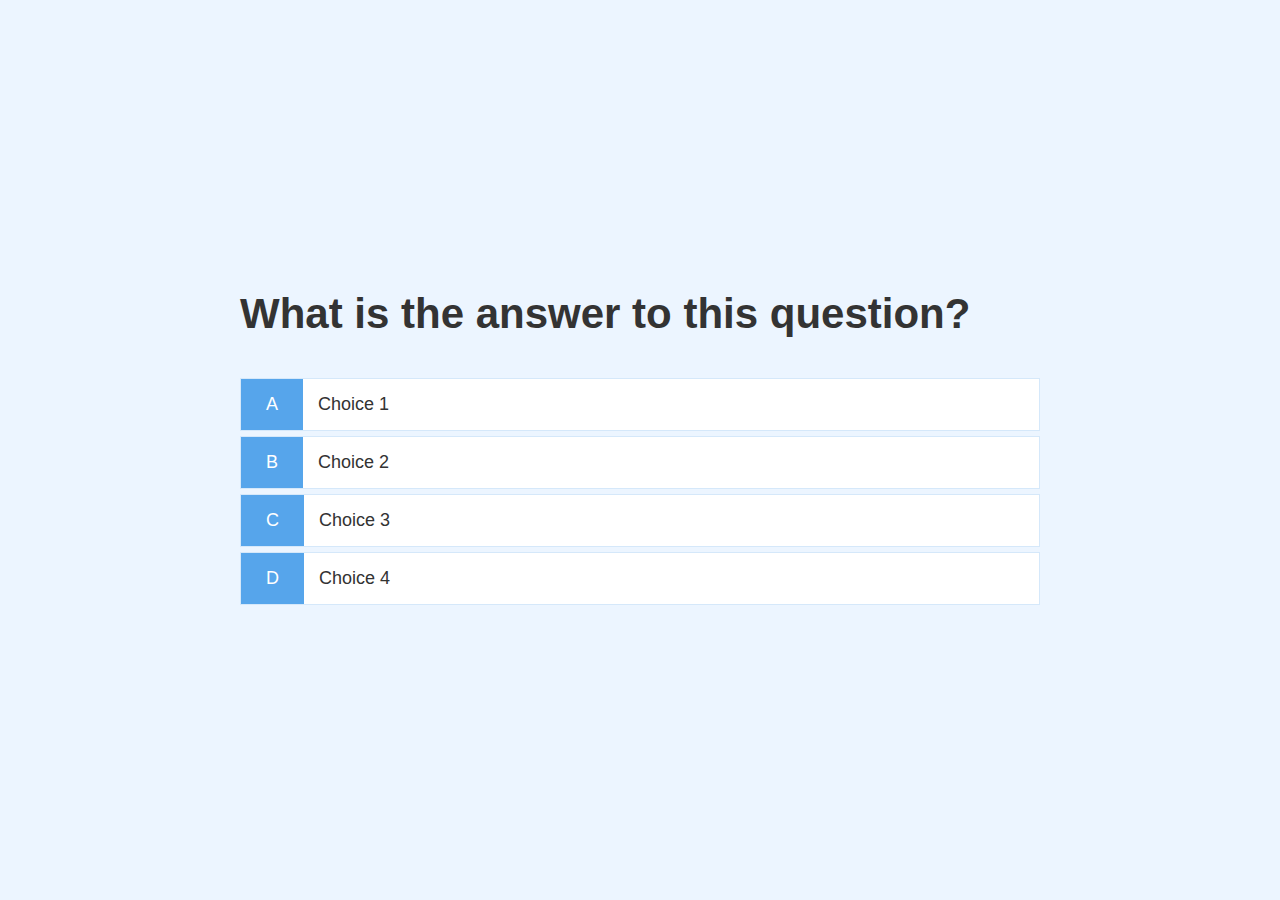
==== game.html @ 2ab28958 "Added frontend" ====
<!DOCTYPE html>
<html lang="en">
<head>
    <meta charset="UTF-8">
    <meta name="viewport" content="width=device-width, initial-scale=1.0">
    <meta http-equiv="X-UA-Compatible" content="ie=edge">
    <title>Quick Quiz - Play</title>
    <link rel="stylesheet" href="app.css">
    <link rel="stylesheet" href="game.css">
</head>
    <body>
        <div class="container">
            <div id="game" class="justify-centre flex-column">
                <h2 id="quesiton">What is the answer to this question?</h2>
                <div class="choice-container">
                    <p class="choice-prefix">A</p>
                    <p class="choice-text" data-number="1">Choice 1</p>
                </div>
                <div class="choice-container">
                    <p class="choice-prefix">B</p>
                    <p class="choice-text" data-number="2">Choice 2</p>
                </div>
                <div class="choice-container">
                    <p class="choice-prefix">C</p>
                    <p class="choice-text" data-number="3">Choice 3</p>
                </div>
                <div class="choice-container">
                    <p class="choice-prefix">D</p>
                    <p class="choice-text" data-number="4">Choice 4</p>
                </div>
            </div>
        </div>
        <script src="game.js"></script>
    </body>
</html>
---- app.css ----
:root{
    background-color: #ecf5ff;
    font-size: 62.5%;
} 

*{
    box-sizing: border-box;
    font-family: Arial, Helvetica, sans-serif;
    margin: 0;
    padding: 0;
    color: #333;
}

h1,
h2,
h3,
h4{
    margin-bottom: 1rem;
}

h1{
    font-size: 5.4rem;
    color: #56a5eb;
    margin-bottom: 5rem;
}

h1 > span{
    font-size: 2.4rem;
    font-weight: 500;
}

h2{
    font-size: 4.2rem;
    margin-bottom: 4rem;
    font-weight: 700;
}

h3{
    font-size: 2.8rem;
    font-weight: 500;
}

/*UTILITIES*/

.container{
    width: 100vw;
    height: 100vh;
    display: flex;
    justify-content: center;
    align-items: center;
    max-width: 80rem;
    margin: 0 auto;
}
.container > * {

    width: 100%;
}

.flex-column {
    display: flex;
    flex-direction: column;
}

.flex-center{
    justify-content: center;
    align-items: center;
}

.justify-center{
    justify-content: center;
}

.text-center {
    text-align: center;
}

.hidden {
    display: none;
}

/*BUTTONS*/
.btn {
    font-size: 1.8rem;
    padding: 1rem 0;
    width: 20rem;
    text-align: center;
    border: 0.1rem solid #56a5eb;
    margin-bottom: 1rem;
    text-decoration: none;
    color: #56a5eb;
    background-color: white;
}

.btn:hover {
    cursor: pointer;
    box-shadow: 0 0.4rem 1.4rem 0 rgba(86, 185, 235, 0.5);
    transform: translateY(-0.1rem);
    transition: transform 150ms;
}

.btn[:disabled]:hover {
    cursor: not-allowed;
    box-shadow: none;
    transform: none;
}
---- game.css ----
.choice-container {
    display: flex;
    margin-bottom: 0.5rem;
    width: 100%;
    font-size: 1.8rem;
    border: 0.1rem solid rgb(86, 165,235, 0.25);
    background-color: white;
}

.choice-container:hover {
    cursor: pointer;
    box-shadow: 0 0.4rem 1.4rem 0 rgba(86, 185, 235, 0.5);
    transform: translateY(-0.1rem);
    transition: transform 150ms;
}

.choice-prefix {
    padding: 1.5rem 2.5rem;
    background-color: #56a5eb;
    color: white;
}

.choice-text {
    padding: 1.5rem;
}
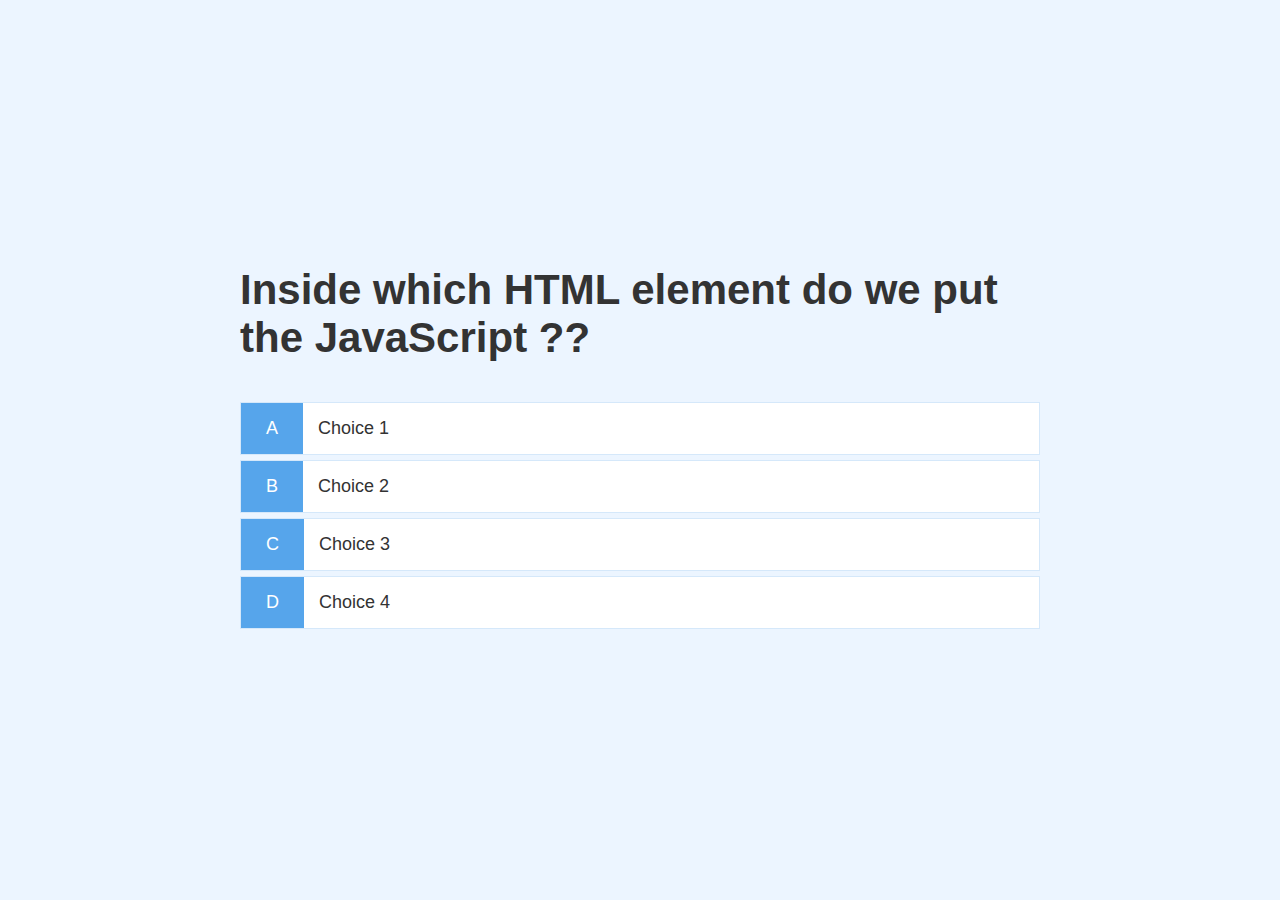
==== commit bd683710: "Added features" ====
--- a/game.html
+++ b/game.html
@@ -11,7 +11,7 @@
     <body>
         <div class="container">
             <div id="game" class="justify-centre flex-column">
-                <h2 id="quesiton">What is the answer to this question?</h2>
+                <h2 id="question">What is the answer to this question?</h2>
                 <div class="choice-container">
                     <p class="choice-prefix">A</p>
                     <p class="choice-text" data-number="1">Choice 1</p>
@@ -32,4 +32,4 @@
         </div>
         <script src="game.js"></script>
     </body>
-</html>+</html>
--- a/app.css
+++ b/app.css
@@ -102,4 +102,4 @@
     cursor: not-allowed;
     box-shadow: none;
     transform: none;
-}+}
